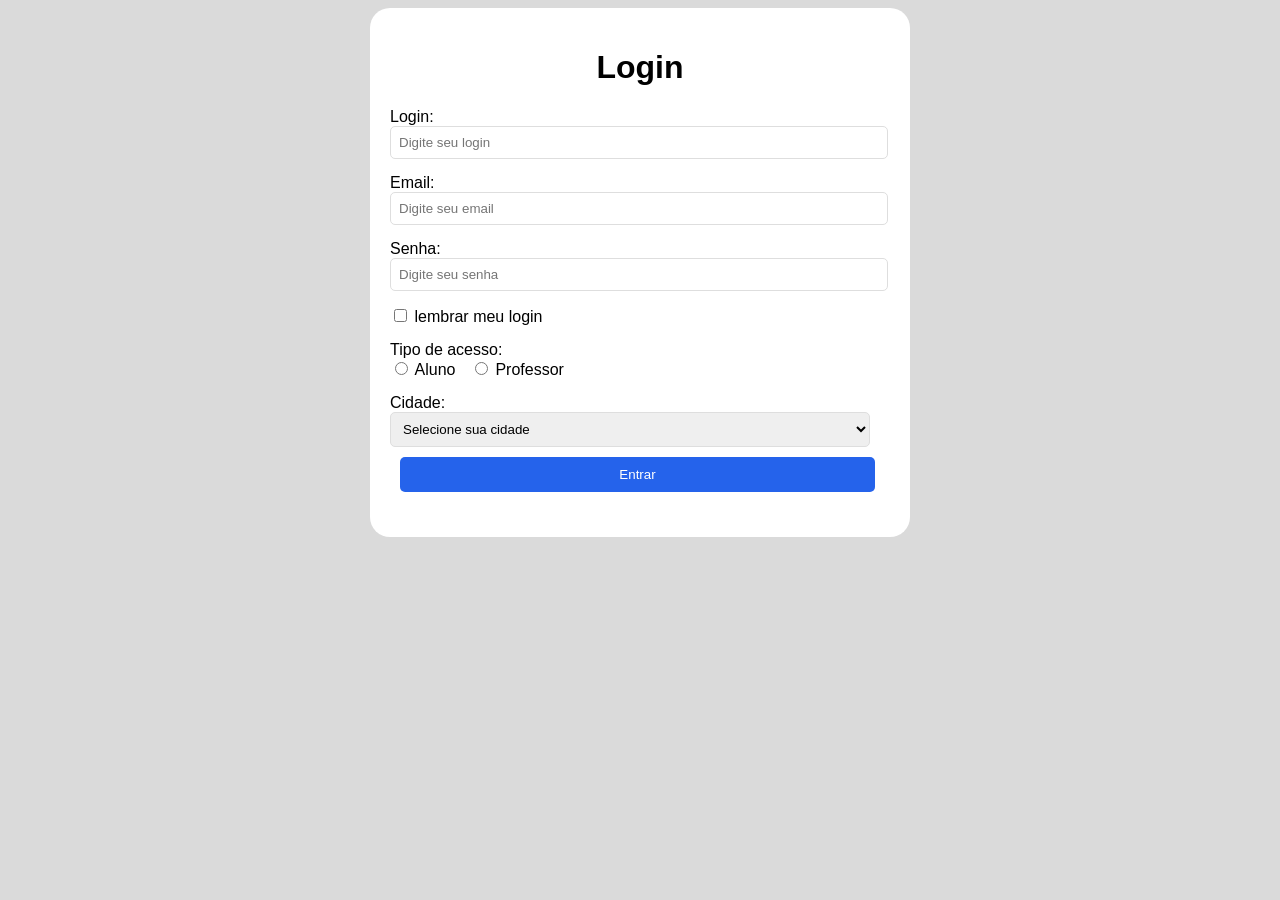
==== login.html @ 50655714 "senha" ====
<!DOCTYPE html>
<html lang="pt-br">
<head>
    <meta charset="UTF-8">
    <meta name="viewport" content="width=device-width, initial-scale=1.0">
    <title>Login</title>
    <link rel="stylesheet" href="./css/login.css">
</head>

<body>
    <div class="container">
        <h1>Login</h1>
        <form>
            <div class="form-control">
                <label for="login">Login:</label>
                <input type="text" id="login" placeholder="Digite seu login"/>
            </div>

             <div class="form-control">
                <label for="email">Email:</label>
                <input type="email" id="email" placeholder="Digite seu email"/>
            </div>

             <div class="form-control">
                <label for="senha">Senha:</label>
                <input type="password" id="senha" placeholder="Digite seu senha"/>
            </div>

            <div class="form-control">
                <div class="opcoes">
                <input type="checkbox" id="lembrar">
                <label for="lembrar">lembrar meu login</label>
                </div>
            </div>

            <div class="form-control">
                <label> Tipo de acesso:</label>
                <div class="opcoes">
                    <input type="radio" id="aluno" name="tipo" value="aluno"/>
                    <label for="aluno">Aluno</label>
                     
                    <input type="radio" id="professor" name="tipo" value="professor"/>
                    <label for="professor">Professor</label>

                </div>
            </div>

            <div class="form-control">
                <label for="cidade">Cidade:</label>

                <select id="cidade">
                    <option value="">Selecione sua cidade</option>
                    <option value="osasco">Osasco</option>
                    <option value="carapicuiba">Carapicuíba</option>
                    <option value="cotia">Cotia</option>
                    <option value="sao_paulo">São Paulo</option>
                </select>
                <div class="form-control">
                    <button type="submit">Entrar</button>
                </div>
            </div>
        </form>
    </div>

</body>
</html>
---- css/login.css ----
body{
    font-family: Arial, Helvetica, sans-serif;
    background-color: rgb(218, 218, 218);
}
.container{
    max-width: 500px;
    background-color: white;
    margin: 0 auto;
    padding: 20px;
    border-radius: 20px;
}
.container h1{
    text-align: center;
}
.form-control{
    margin-bottom: 15px;
}

input[type="text"],
input[type="email"],
input[type="password"],
select{
    width: 96%;
    padding: 8px;
    border-radius: 5px;
    border: 1px solid #dedede;

}

.opcoes label{
    margin-right: 10px;
    display:inline;
} 

button{
width: 95%;
margin: 10px;
padding: 10px;
background-color: #2563eb;
color: white;
border: 0;
border-radius: 5px;
cursor: pointer;
transition: 1.0s all;
}
button:hover{
    background-color: red;
    font-weight: bold;
}
.Entrar{
    .Entrar {
    display: flex;
    gap: 10px;
}
}
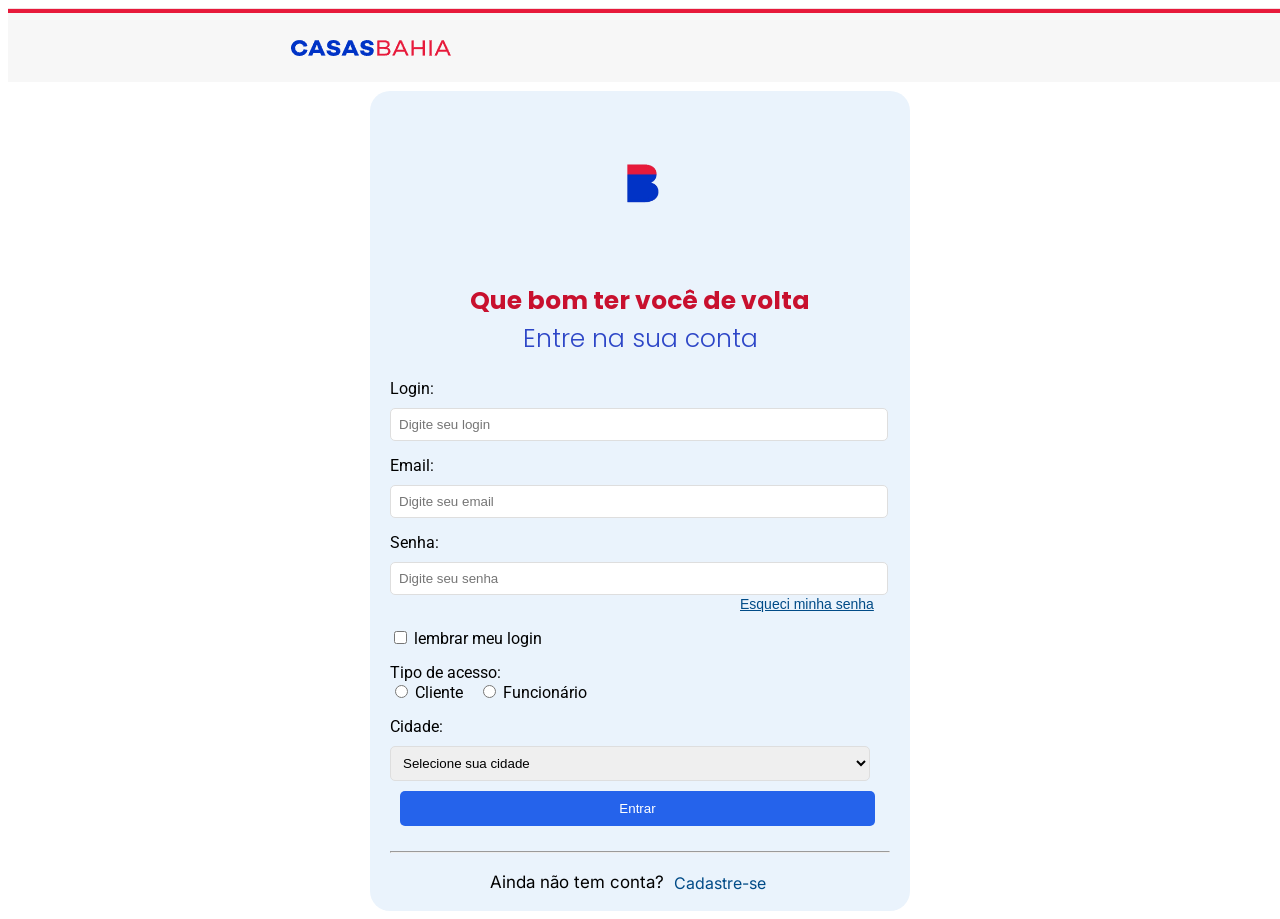
==== commit 895341c2: "continuacao" ====
--- a/login.html
+++ b/login.html
@@ -5,11 +5,23 @@
     <meta name="viewport" content="width=device-width, initial-scale=1.0">
     <title>Login</title>
     <link rel="stylesheet" href="./css/login.css">
+      <style>
+    @import url('https://fonts.googleapis.com/css2?family=Inter:ital,opsz,wght@0,14..32,100..900;1,14..32,100..900&family=Original+Surfer&family=Poppins:ital,wght@0,100;0,200;0,300;0,400;0,500;0,600;0,700;0,800;0,900;1,100;1,200;1,300;1,400;1,500;1,600;1,700;1,800;1,900&family=Roboto:ital,wght@0,100..900;1,100..900&display=swap');
+</style>
 </head>
 
 <body>
+    <div class="banner">
+        <img src="./img/banner.png" alt="">
+    </div>
     <div class="container">
-        <h1>Login</h1>
+        <div class="logo">
+            <img src="./img/logo.png" alt="">
+        </div>
+        <div class="login">
+        <h1>Que bom ter você de volta</h1>
+        <h2>Entre na sua conta</h2>
+    </div>
         <form>
             <div class="form-control">
                 <label for="login">Login:</label>
@@ -22,8 +34,12 @@
             </div>
 
              <div class="form-control">
+               
                 <label for="senha">Senha:</label>
-                <input type="password" id="senha" placeholder="Digite seu senha"/>
+                <input type="password" id="senha" placeholder="Digite seu senha"/> 
+                <div class="esqueci">
+                <a href="senha.html">Esqueci minha senha</a>
+            </div>
             </div>
 
             <div class="form-control">
@@ -36,11 +52,11 @@
             <div class="form-control">
                 <label> Tipo de acesso:</label>
                 <div class="opcoes">
-                    <input type="radio" id="aluno" name="tipo" value="aluno"/>
-                    <label for="aluno">Aluno</label>
+                    <input type="radio" id="cliente" name="tipo" value="cliente"/>
+                    <label for="cliente">Cliente</label>
                      
-                    <input type="radio" id="professor" name="tipo" value="professor"/>
-                    <label for="professor">Professor</label>
+                    <input type="radio" id="funcionario" name="tipo" value="funcionario"/>
+                    <label for="funcionario">Funcionário</label>
 
                 </div>
             </div>
@@ -58,6 +74,11 @@
                 <div class="form-control">
                     <button type="submit">Entrar</button>
                 </div>
+                <hr>
+                 <div class="cadastrar">
+                <h1>Ainda não tem conta?</h1>
+                  <a href="index.html">Cadastre-se</a>
+                </div>
             </div>
         </form>
     </div>
--- a/css/login.css
+++ b/css/login.css
@@ -1,15 +1,17 @@
 body{
     font-family: Arial, Helvetica, sans-serif;
-    background-color: rgb(218, 218, 218);
+     background-color:white;
 }
 .container{
     max-width: 500px;
-    background-color: white;
+    background-color: #EAF3FC;
     margin: 0 auto;
     padding: 20px;
     border-radius: 20px;
+    height: 780px;
+    margin-top: 5px;
 }
-.container h1{
+.container h1, h2{
     text-align: center;
 }
 .form-control{
@@ -24,6 +26,8 @@
     padding: 8px;
     border-radius: 5px;
     border: 1px solid #dedede;
+    margin-top: 10px;
+    
 
 }
 
@@ -41,15 +45,75 @@
 border: 0;
 border-radius: 5px;
 cursor: pointer;
-transition: 1.0s all;
+
 }
 button:hover{
     background-color: red;
     font-weight: bold;
 }
-.Entrar{
-    .Entrar {
+   .entrar {
+    align-items: center;
     display: flex;
     gap: 10px;
 }
-}+
+.esqueci a{
+    margin-left: 350px;
+    font-size: 14px;
+    margin-top: 15px;
+    color: #004B87;
+   
+}
+.cadastrar {
+   margin-left: 100px;
+    display: flex;
+    gap: 10px;
+
+}
+.cadastrar h1{
+    font-size: 17px;
+    margin-bottom: 10px;
+    font-family: "Inter", sans-serif;
+    font-weight: 400;
+}
+.cadastrar a{
+    margin-top: 12px;
+    color: #004B87;
+    text-decoration: none;
+    font-family: "Inter", sans-serif;
+}
+label{
+font-family: "Roboto", sans-serif;
+}
+.login h1{
+ font-family: "Poppins", sans-serif;
+ font-size: 25px;
+ color: #C8102E;
+ margin-bottom: 0px;
+ 
+}
+.login h2{
+   font-family: "Poppins", sans-serif;
+   font-size: 25px; 
+   font-weight: 300;
+   color: #2D46C7;
+   margin-top: 0px;
+}
+.logo img{
+    width: 150px;
+    align-items: center;
+    margin-bottom: 0px;
+    margin-top: 0px;
+}
+.logo{
+    text-align: center;
+}
+.senha h1{
+     font-family: "Poppins", sans-serif;
+     font-size: 50px;
+}
+.senha h2{
+     font-family: "Poppins", sans-serif;
+     font-size: 50px;
+}
+
